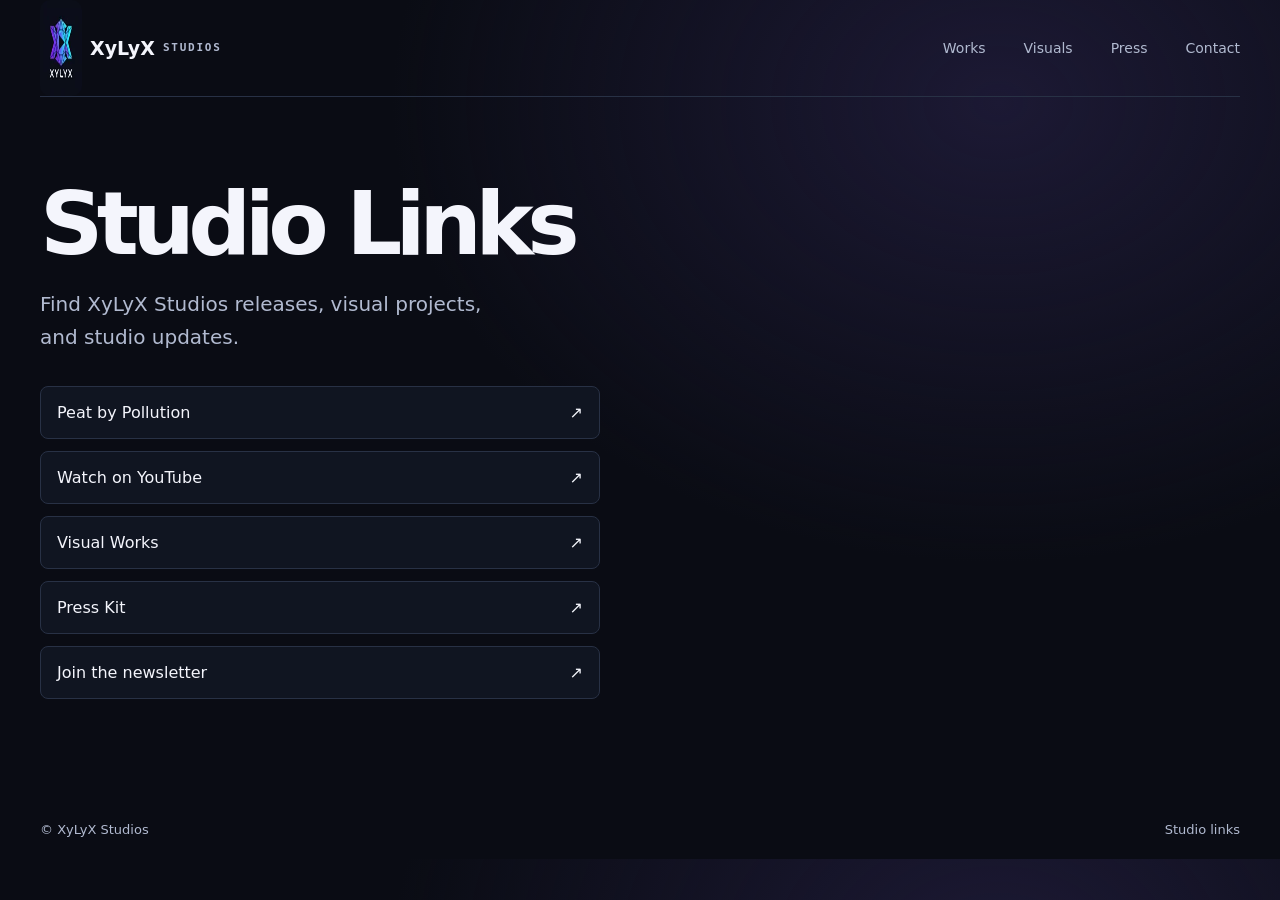
==== links/index.html @ 1aed5c3d "Add works, newsletter, press kit and studio links" ====
<!doctype html>
<html lang="en">
<head>
<meta charset="utf-8">
<meta name="viewport" content="width=device-width, initial-scale=1">
<title>Studio Links | XyLyX Studios</title>
<meta name="description" content="Find XyLyX Studios releases, visual projects, and studio updates.">
<link rel="canonical" href="https://xylyxstudios.com/links/">
<meta property="og:type" content="website">
<meta property="og:title" content="Studio Links | XyLyX Studios">
<meta property="og:description" content="Find XyLyX Studios releases, visual projects, and studio updates.">
<meta property="og:url" content="https://xylyxstudios.com/links/">
<meta property="og:image" content="https://xylyxstudios.com/assets/studio.jpg">
<meta name="twitter:card" content="summary_large_image">
<link rel="icon" href="/assets/logo.webp">
<link rel="stylesheet" href="/style.css">
</head>
<body>
<a class="skip" href="#main">Skip to content</a>
<header class="shell top"><a class="brand" href="/"><img src="/assets/logo.webp" width="96" height="96" alt="">XyLyX <span>STUDIOS</span></a><nav aria-label="Main navigation"><a href="/works/">Works</a><a href="/visuals/">Visuals</a><a href="/press/">Press</a><a href="/contact/">Contact</a></nav></header>
<main id="main" class="shell subpage">
<h1>Studio Links</h1>
<p class="lead">Find XyLyX Studios releases, visual projects, and studio updates.</p>
<ul class="link-list"><li><a href="/peat-by-pollution/">Peat by Pollution <span>↗</span></a></li><li><a href="https://youtu.be/Ekf4F988dWw">Watch on YouTube <span>↗</span></a></li><li><a href="/visuals/">Visual Works <span>↗</span></a></li><li><a href="/press/">Press Kit <span>↗</span></a></li><li><a href="/contact/#newsletter-email">Join the newsletter <span>↗</span></a></li></ul>
</main>
<footer class="shell footer"><span>© XyLyX Studios</span><a href="/links/">Studio links</a></footer>
</body>
</html>
---- style.css ----
:root{color-scheme:dark;--bg:#0a0c14;--panel:#101521;--text:#f4f5fc;--muted:#b1bad0;--line:#283145;--cyan:#64e8fa;--violet:#ae8aff;font-family:system-ui,sans-serif}*{box-sizing:border-box}body{margin:0;background:radial-gradient(ellipse at 78% 12%,#1c1934 0%,transparent 43%),var(--bg);color:var(--text)}a{color:inherit;text-decoration:none}a:focus-visible{outline:2px solid var(--cyan);outline-offset:5px}.shell{width:min(1200px,calc(100% - 72px));margin-inline:auto}.top,.footer,nav,.brand{display:flex;align-items:center}.top,.footer{justify-content:space-between;gap:18px}.top{min-height:86px;border-bottom:1px solid var(--line)}.brand{gap:8px;font-size:19px;font-weight:800}.brand img{width:42px;border-radius:10px}.brand span,.eyebrow,.hero-art span{font:600 11px/1.5 ui-monospace,monospace;letter-spacing:.16em}.brand span,nav,.footer,.hero-art span{color:var(--muted)}nav{gap:clamp(14px,3vw,38px);font-size:14px}.contact{border:1px solid var(--line);padding:9px 13px;border-radius:8px}.hero,.project,.split{display:grid;align-items:center;gap:clamp(22px,5vw,70px)}.hero{grid-template-columns:1fr 1.08fr;min-height:570px;padding-block:66px}.eyebrow{color:var(--cyan);margin:0 0 14px}.eyebrow i{display:inline-block;width:7px;height:7px;border-radius:50%;background:var(--cyan);margin-right:7px}h1,h2,h3,p{margin-top:0}h1{font-size:clamp(43px,6.3vw,94px);line-height:.96;letter-spacing:-.075em;margin-bottom:22px}h1 em{font-style:normal;color:var(--violet);background:linear-gradient(100deg,var(--violet),var(--cyan));background-clip:text;-webkit-text-fill-color:transparent}.lead,p{color:var(--muted);line-height:1.65}.lead{max-width:37ch;font-size:clamp(16px,2vw,20px)}.button{display:inline-flex;align-items:center;justify-content:space-between;gap:22px;border-radius:8px;padding:12px 17px;font-size:14px;font-weight:750}.primary{background:var(--cyan);color:#09101b}.secondary{border:1px solid var(--line)}.button:hover,.contact:hover{box-shadow:0 0 0 2px var(--violet)}.hero-art{position:relative;overflow:hidden;border-radius:17px;border:1px solid var(--line);box-shadow:0 22px 70px #0007}.hero-art img,.cover{display:block;width:100%;height:auto}.hero-art span{position:absolute;bottom:10px;left:14px}.work{padding:48px 0 72px;border-top:1px solid var(--line)}h2{font-size:clamp(32px,5vw,60px);letter-spacing:-.055em;line-height:1.05;margin-bottom:24px}.projects{display:grid;gap:20px}.project{grid-template-columns:1.1fr 1fr;overflow:hidden;border:1px solid var(--line);border-radius:16px;background:var(--panel)}.project-copy{padding:24px 26px 26px 0}.project h3{font-size:clamp(25px,4vw,48px);line-height:1;letter-spacing:-.05em;margin-bottom:12px}.split{grid-template-columns:1fr 1fr;border-top:1px solid var(--line);padding-block:52px}.split h2,.split p:last-child{margin-bottom:0}.contact-block{border-bottom:1px solid var(--line)}.mail{color:var(--cyan);font-weight:700;overflow-wrap:anywhere}.footer{padding-block:22px;font-size:13px}.skip{position:absolute;top:8px;left:8px;transform:translateY(-200%);background:var(--bg);padding:10px;z-index:2}.skip:focus{transform:none}@media(max-width:720px){.shell{width:calc(100% - 34px)}.top{min-height:67px}.brand span{display:none}.brand img{width:32px}.hero,.project,.split{grid-template-columns:1fr}.hero{padding-block:44px;min-height:auto}.project-copy{padding:0 19px 22px}.split{gap:15px;padding-block:38px}}@media(max-width:345px){nav{gap:10px}.contact{padding:6px}}

.subpage{padding-block:clamp(38px,7vw,85px)}.subpage h1{font-size:clamp(45px,7vw,88px)}.subpage .lead{margin-bottom:32px}.media-section,.signup{border-top:1px solid var(--line);padding-block:38px}.release-player{display:block;width:min(100%,800px);height:auto;aspect-ratio:16/9;border:0;background:var(--panel);margin-bottom:16px}.media-section a,.resource-list a,.signup-note a{text-decoration:underline;text-underline-offset:.2em}.signup form{max-width:560px}.signup label{display:block;margin-bottom:8px}.signup-row{display:flex;gap:10px;flex-wrap:wrap}.signup-row input{min-width:0;flex:1 1 220px;padding:12px;border:1px solid var(--line);border-radius:8px;background:var(--panel);font:inherit;color:var(--text)}.signup-row button{border:0;cursor:pointer}.signup-note{font-size:13px;margin-top:12px}.signup-row :focus-visible{outline:2px solid var(--cyan);outline-offset:3px}.resource-list,.link-list{padding:0;list-style:none}.resource-list li+li{margin-top:12px}.link-list{max-width:560px;display:grid;gap:12px}.link-list a{display:flex;justify-content:space-between;border:1px solid var(--line);border-radius:8px;padding:16px;background:var(--panel)}.link-list a:hover{border-color:var(--cyan)}@media(max-width:560px){.top{flex-wrap:wrap;gap:8px;padding-block:10px}.top nav{width:100%;justify-content:space-between}.top nav a{padding-block:7px}}
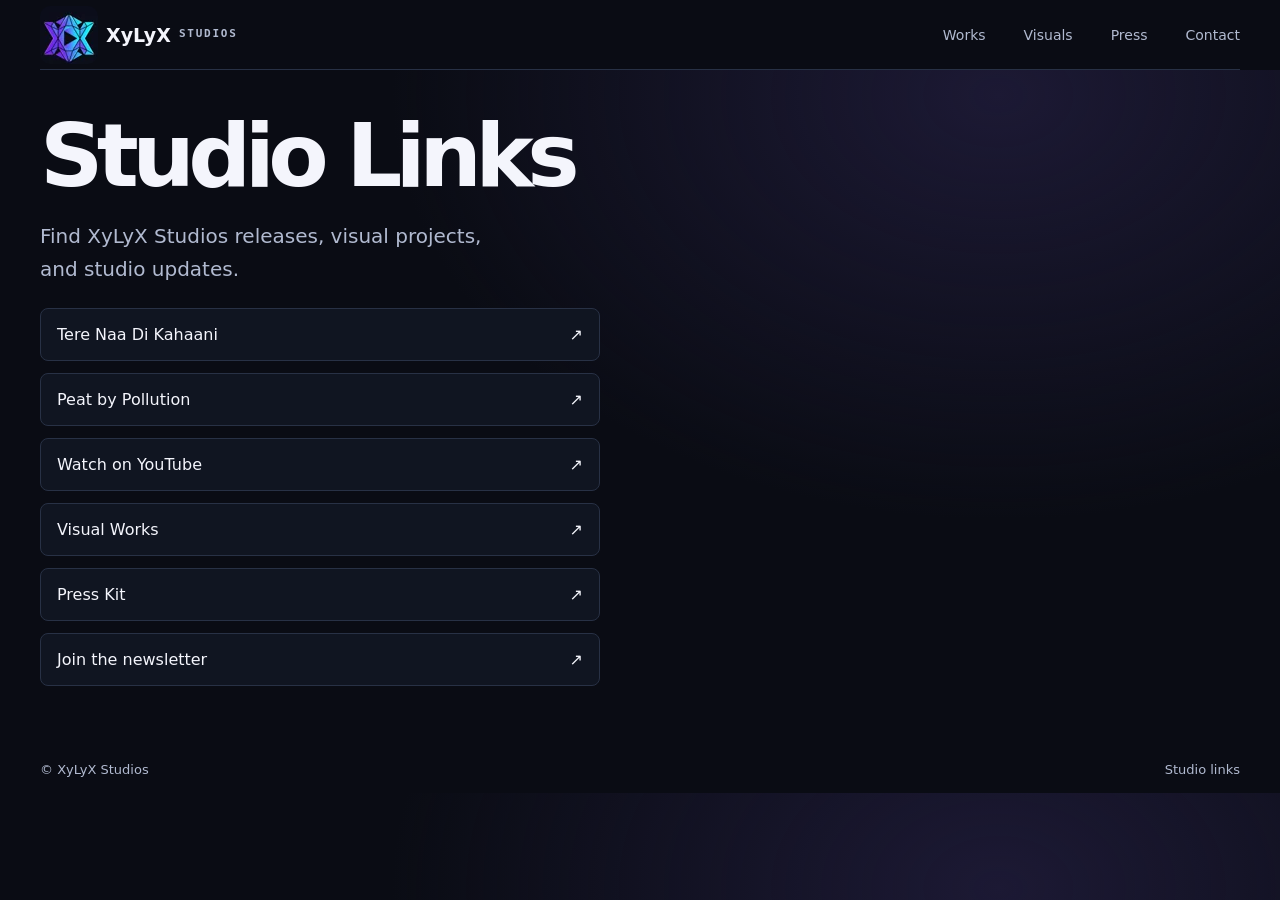
==== commit b31fccd0: "Publish Tere Naa Di Kahaani release" ====
--- a/links/index.html
+++ b/links/index.html
@@ -21,7 +21,7 @@
 <main id="main" class="shell subpage">
 <h1>Studio Links</h1>
 <p class="lead">Find XyLyX Studios releases, visual projects, and studio updates.</p>
-<ul class="link-list"><li><a href="/peat-by-pollution/">Peat by Pollution <span>↗</span></a></li><li><a href="https://youtu.be/Ekf4F988dWw">Watch on YouTube <span>↗</span></a></li><li><a href="/visuals/">Visual Works <span>↗</span></a></li><li><a href="/press/">Press Kit <span>↗</span></a></li><li><a href="/contact/#newsletter-email">Join the newsletter <span>↗</span></a></li></ul>
+<ul class="link-list"><li><a href="/tere-naa-di-kahaani/">Tere Naa Di Kahaani <span>↗</span></a></li><li><a href="/peat-by-pollution/">Peat by Pollution <span>↗</span></a></li><li><a href="https://youtu.be/Ekf4F988dWw">Watch on YouTube <span>↗</span></a></li><li><a href="/visuals/">Visual Works <span>↗</span></a></li><li><a href="/press/">Press Kit <span>↗</span></a></li><li><a href="/contact/#newsletter-email">Join the newsletter <span>↗</span></a></li></ul>
 </main>
 <footer class="shell footer"><span>© XyLyX Studios</span><a href="/links/">Studio links</a></footer>
 </body>
--- a/style.css
+++ b/style.css
@@ -1,3 +1,25 @@
-:root{color-scheme:dark;--bg:#0a0c14;--panel:#101521;--text:#f4f5fc;--muted:#b1bad0;--line:#283145;--cyan:#64e8fa;--violet:#ae8aff;font-family:system-ui,sans-serif}*{box-sizing:border-box}body{margin:0;background:radial-gradient(ellipse at 78% 12%,#1c1934 0%,transparent 43%),var(--bg);color:var(--text)}a{color:inherit;text-decoration:none}a:focus-visible{outline:2px solid var(--cyan);outline-offset:5px}.shell{width:min(1200px,calc(100% - 72px));margin-inline:auto}.top,.footer,nav,.brand{display:flex;align-items:center}.top,.footer{justify-content:space-between;gap:18px}.top{min-height:86px;border-bottom:1px solid var(--line)}.brand{gap:8px;font-size:19px;font-weight:800}.brand img{width:42px;border-radius:10px}.brand span,.eyebrow,.hero-art span{font:600 11px/1.5 ui-monospace,monospace;letter-spacing:.16em}.brand span,nav,.footer,.hero-art span{color:var(--muted)}nav{gap:clamp(14px,3vw,38px);font-size:14px}.contact{border:1px solid var(--line);padding:9px 13px;border-radius:8px}.hero,.project,.split{display:grid;align-items:center;gap:clamp(22px,5vw,70px)}.hero{grid-template-columns:1fr 1.08fr;min-height:570px;padding-block:66px}.eyebrow{color:var(--cyan);margin:0 0 14px}.eyebrow i{display:inline-block;width:7px;height:7px;border-radius:50%;background:var(--cyan);margin-right:7px}h1,h2,h3,p{margin-top:0}h1{font-size:clamp(43px,6.3vw,94px);line-height:.96;letter-spacing:-.075em;margin-bottom:22px}h1 em{font-style:normal;color:var(--violet);background:linear-gradient(100deg,var(--violet),var(--cyan));background-clip:text;-webkit-text-fill-color:transparent}.lead,p{color:var(--muted);line-height:1.65}.lead{max-width:37ch;font-size:clamp(16px,2vw,20px)}.button{display:inline-flex;align-items:center;justify-content:space-between;gap:22px;border-radius:8px;padding:12px 17px;font-size:14px;font-weight:750}.primary{background:var(--cyan);color:#09101b}.secondary{border:1px solid var(--line)}.button:hover,.contact:hover{box-shadow:0 0 0 2px var(--violet)}.hero-art{position:relative;overflow:hidden;border-radius:17px;border:1px solid var(--line);box-shadow:0 22px 70px #0007}.hero-art img,.cover{display:block;width:100%;height:auto}.hero-art span{position:absolute;bottom:10px;left:14px}.work{padding:48px 0 72px;border-top:1px solid var(--line)}h2{font-size:clamp(32px,5vw,60px);letter-spacing:-.055em;line-height:1.05;margin-bottom:24px}.projects{display:grid;gap:20px}.project{grid-template-columns:1.1fr 1fr;overflow:hidden;border:1px solid var(--line);border-radius:16px;background:var(--panel)}.project-copy{padding:24px 26px 26px 0}.project h3{font-size:clamp(25px,4vw,48px);line-height:1;letter-spacing:-.05em;margin-bottom:12px}.split{grid-template-columns:1fr 1fr;border-top:1px solid var(--line);padding-block:52px}.split h2,.split p:last-child{margin-bottom:0}.contact-block{border-bottom:1px solid var(--line)}.mail{color:var(--cyan);font-weight:700;overflow-wrap:anywhere}.footer{padding-block:22px;font-size:13px}.skip{position:absolute;top:8px;left:8px;transform:translateY(-200%);background:var(--bg);padding:10px;z-index:2}.skip:focus{transform:none}@media(max-width:720px){.shell{width:calc(100% - 34px)}.top{min-height:67px}.brand span{display:none}.brand img{width:32px}.hero,.project,.split{grid-template-columns:1fr}.hero{padding-block:44px;min-height:auto}.project-copy{padding:0 19px 22px}.split{gap:15px;padding-block:38px}}@media(max-width:345px){nav{gap:10px}.contact{padding:6px}}
+:root{color-scheme:dark;--bg:#0a0c14;--panel:#101521;--text:#f4f5fc;--muted:#b1bad0;--line:#283145;--cyan:#64e8fa;--violet:#ae8aff;font-family:system-ui,sans-serif}*{box-sizing:border-box}body{margin:0;background:radial-gradient(ellipse at 78% 12%,#1c1934 0%,transparent 43%),var(--bg);color:var(--text)}a{color:inherit;text-decoration:none}a:focus-visible{outline:2px solid var(--cyan);outline-offset:5px}.shell{width:min(1200px,calc(100% - 72px));margin-inline:auto}.top,.footer,nav,.brand{display:flex;align-items:center}.top,.footer{justify-content:space-between;gap:18px}.top{min-height:86px;border-bottom:1px solid var(--line)}.brand{gap:8px;font-size:19px;font-weight:800}.brand img{display:block;flex:none;width:58px;height:58px;object-fit:none;object-position:center 24%;border-radius:10px}.brand span,.eyebrow,.hero-art span{font:600 11px/1.5 ui-monospace,monospace;letter-spacing:.16em}.brand span,nav,.footer,.hero-art span{color:var(--muted)}nav{gap:clamp(14px,3vw,38px);font-size:14px}.contact{border:1px solid var(--line);padding:9px 13px;border-radius:8px}.hero,.project,.split{display:grid;align-items:center;gap:clamp(22px,5vw,70px)}.hero{grid-template-columns:1fr 1.08fr;min-height:570px;padding-block:66px}.eyebrow{color:var(--cyan);margin:0 0 14px}.eyebrow i{display:inline-block;width:7px;height:7px;border-radius:50%;background:var(--cyan);margin-right:7px}h1,h2,h3,p{margin-top:0}h1{font-size:clamp(43px,6.3vw,94px);line-height:.96;letter-spacing:-.075em;margin-bottom:22px}h1 em{font-style:normal;color:var(--violet);background:linear-gradient(100deg,var(--violet),var(--cyan));background-clip:text;-webkit-text-fill-color:transparent}.lead,p{color:var(--muted);line-height:1.65}.lead{max-width:37ch;font-size:clamp(16px,2vw,20px)}.button{display:inline-flex;align-items:center;justify-content:space-between;gap:22px;border-radius:8px;padding:12px 17px;font-size:14px;font-weight:750}.primary{background:var(--cyan);color:#09101b}.secondary{border:1px solid var(--line)}.button:hover,.contact:hover{box-shadow:0 0 0 2px var(--violet)}.hero-art{position:relative;overflow:hidden;border-radius:17px;border:1px solid var(--line);box-shadow:0 22px 70px #0007}.hero-art img,.cover{display:block;width:100%;height:auto}.hero-art span{position:absolute;bottom:10px;left:14px}.work{padding:48px 0 72px;border-top:1px solid var(--line)}h2{font-size:clamp(32px,5vw,60px);letter-spacing:-.055em;line-height:1.05;margin-bottom:24px}.projects{display:grid;gap:20px}.project{grid-template-columns:1.1fr 1fr;overflow:hidden;border:1px solid var(--line);border-radius:16px;background:var(--panel)}.project-copy{padding:24px 26px 26px 0}.project h3{font-size:clamp(25px,4vw,48px);line-height:1;letter-spacing:-.05em;margin-bottom:12px}.split{grid-template-columns:1fr 1fr;border-top:1px solid var(--line);padding-block:52px}.split h2,.split p:last-child{margin-bottom:0}.contact-block{border-bottom:1px solid var(--line)}.mail{color:var(--cyan);font-weight:700;overflow-wrap:anywhere}.footer{padding-block:22px;font-size:13px}.skip{position:absolute;top:8px;left:8px;transform:translateY(-200%);background:var(--bg);padding:10px;z-index:2}.skip:focus{transform:none}@media(max-width:720px){.shell{width:calc(100% - 34px)}.top{min-height:67px}.brand span{display:none}.brand img{width:54px;height:54px}.hero,.project,.split{grid-template-columns:1fr}.hero{padding-block:44px;min-height:auto}.project-copy{padding:0 19px 22px}.split{gap:15px;padding-block:38px}}@media(max-width:345px){nav{gap:10px}.contact{padding:6px}}
 
 .subpage{padding-block:clamp(38px,7vw,85px)}.subpage h1{font-size:clamp(45px,7vw,88px)}.subpage .lead{margin-bottom:32px}.media-section,.signup{border-top:1px solid var(--line);padding-block:38px}.release-player{display:block;width:min(100%,800px);height:auto;aspect-ratio:16/9;border:0;background:var(--panel);margin-bottom:16px}.media-section a,.resource-list a,.signup-note a{text-decoration:underline;text-underline-offset:.2em}.signup form{max-width:560px}.signup label{display:block;margin-bottom:8px}.signup-row{display:flex;gap:10px;flex-wrap:wrap}.signup-row input{min-width:0;flex:1 1 220px;padding:12px;border:1px solid var(--line);border-radius:8px;background:var(--panel);font:inherit;color:var(--text)}.signup-row button{border:0;cursor:pointer}.signup-note{font-size:13px;margin-top:12px}.signup-row :focus-visible{outline:2px solid var(--cyan);outline-offset:3px}.resource-list,.link-list{padding:0;list-style:none}.resource-list li+li{margin-top:12px}.link-list{max-width:560px;display:grid;gap:12px}.link-list a{display:flex;justify-content:space-between;border:1px solid var(--line);border-radius:8px;padding:16px;background:var(--panel)}.link-list a:hover{border-color:var(--cyan)}@media(max-width:560px){.top{flex-wrap:wrap;gap:8px;padding-block:10px}.top nav{width:100%;justify-content:space-between}.top nav a{padding-block:7px}}
+
+/* Keep navigation visible and leave room for in-page links. */
+html { scroll-padding-top: 125px; }
+.top {
+  position: sticky;
+  top: 0;
+  z-index: 10;
+  min-height: 70px;
+  background: var(--bg);
+  box-shadow: 0 0 0 100vmax var(--bg);
+  clip-path: inset(0 -100vmax);
+}
+.skip { position: fixed; z-index: 11; }
+.hero { min-height: 0; padding-block: clamp(30px, 4vw, 52px); }
+.work { padding-block: 30px 42px; }
+.split, .media-section, .signup { padding-block: clamp(22px, 3vw, 34px); }
+.subpage { padding-block: clamp(25px, 4vw, 44px); }
+.subpage .lead { margin-bottom: 22px; }
+.footer { padding-block: 16px; }
+@media (max-width: 560px) {
+  .top { padding-block: 5px; gap: 2px; }
+}
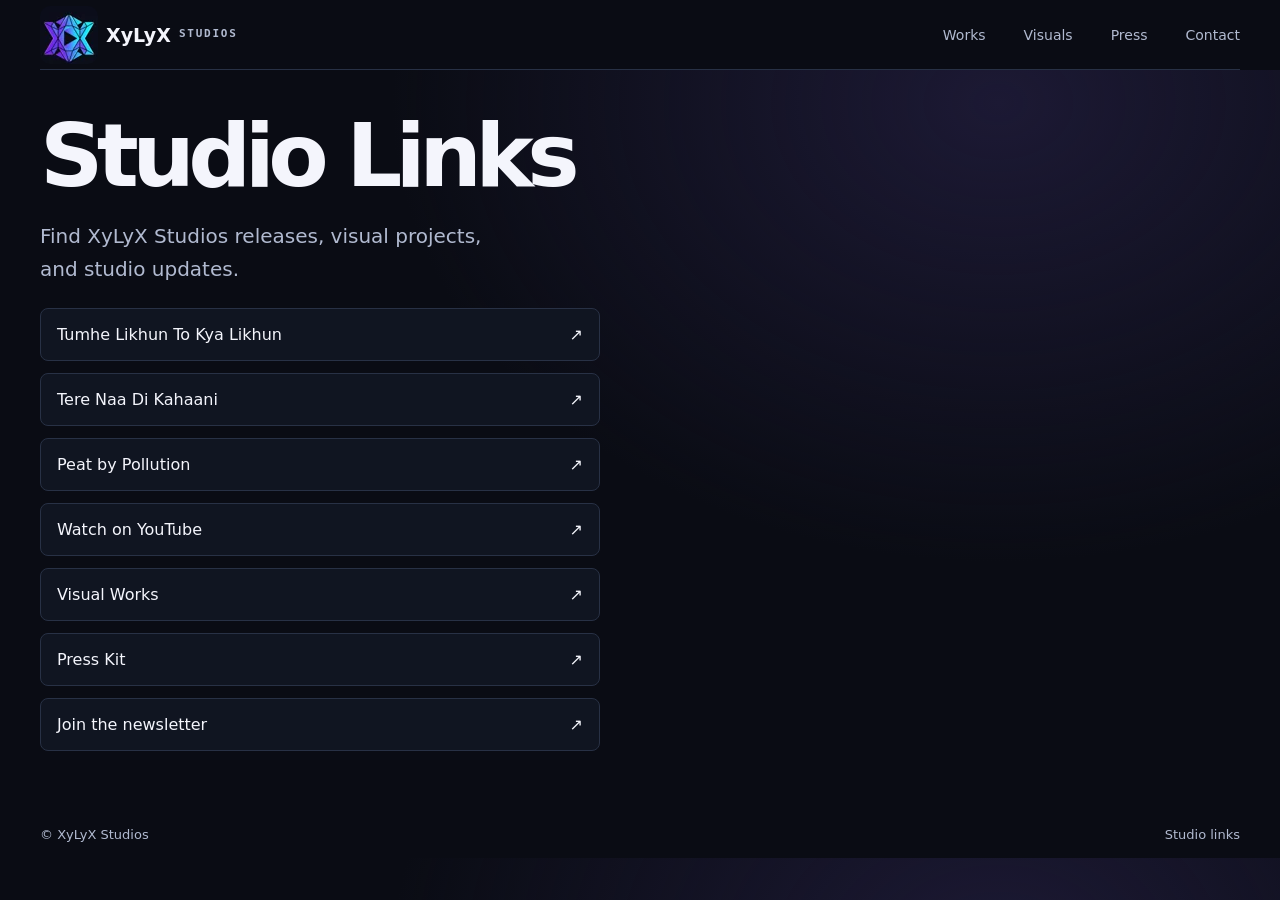
==== commit 1d7fc21c: "Publish Tumhe Likhun To Kya Likhun release" ====
--- a/links/index.html
+++ b/links/index.html
@@ -1,28 +1,28 @@
-<!doctype html>
-<html lang="en">
-<head>
-<meta charset="utf-8">
-<meta name="viewport" content="width=device-width, initial-scale=1">
-<title>Studio Links | XyLyX Studios</title>
-<meta name="description" content="Find XyLyX Studios releases, visual projects, and studio updates.">
-<link rel="canonical" href="https://xylyxstudios.com/links/">
-<meta property="og:type" content="website">
-<meta property="og:title" content="Studio Links | XyLyX Studios">
-<meta property="og:description" content="Find XyLyX Studios releases, visual projects, and studio updates.">
-<meta property="og:url" content="https://xylyxstudios.com/links/">
-<meta property="og:image" content="https://xylyxstudios.com/assets/studio.jpg">
-<meta name="twitter:card" content="summary_large_image">
-<link rel="icon" href="/assets/logo.webp">
-<link rel="stylesheet" href="/style.css">
-</head>
-<body>
-<a class="skip" href="#main">Skip to content</a>
-<header class="shell top"><a class="brand" href="/"><img src="/assets/logo.webp" width="96" height="96" alt="">XyLyX <span>STUDIOS</span></a><nav aria-label="Main navigation"><a href="/works/">Works</a><a href="/visuals/">Visuals</a><a href="/press/">Press</a><a href="/contact/">Contact</a></nav></header>
-<main id="main" class="shell subpage">
-<h1>Studio Links</h1>
-<p class="lead">Find XyLyX Studios releases, visual projects, and studio updates.</p>
-<ul class="link-list"><li><a href="/tere-naa-di-kahaani/">Tere Naa Di Kahaani <span>↗</span></a></li><li><a href="/peat-by-pollution/">Peat by Pollution <span>↗</span></a></li><li><a href="https://youtu.be/Ekf4F988dWw">Watch on YouTube <span>↗</span></a></li><li><a href="/visuals/">Visual Works <span>↗</span></a></li><li><a href="/press/">Press Kit <span>↗</span></a></li><li><a href="/contact/#newsletter-email">Join the newsletter <span>↗</span></a></li></ul>
-</main>
-<footer class="shell footer"><span>© XyLyX Studios</span><a href="/links/">Studio links</a></footer>
-</body>
-</html>
+<!doctype html>
+<html lang="en">
+<head>
+<meta charset="utf-8">
+<meta name="viewport" content="width=device-width, initial-scale=1">
+<title>Studio Links | XyLyX Studios</title>
+<meta name="description" content="Find XyLyX Studios releases, visual projects, and studio updates.">
+<link rel="canonical" href="https://xylyxstudios.com/links/">
+<meta property="og:type" content="website">
+<meta property="og:title" content="Studio Links | XyLyX Studios">
+<meta property="og:description" content="Find XyLyX Studios releases, visual projects, and studio updates.">
+<meta property="og:url" content="https://xylyxstudios.com/links/">
+<meta property="og:image" content="https://xylyxstudios.com/assets/studio.jpg">
+<meta name="twitter:card" content="summary_large_image">
+<link rel="icon" href="/assets/logo.webp">
+<link rel="stylesheet" href="/style.css">
+</head>
+<body>
+<a class="skip" href="#main">Skip to content</a>
+<header class="shell top"><a class="brand" href="/"><img src="/assets/logo.webp" width="96" height="96" alt="">XyLyX <span>STUDIOS</span></a><nav aria-label="Main navigation"><a href="/works/">Works</a><a href="/visuals/">Visuals</a><a href="/press/">Press</a><a href="/contact/">Contact</a></nav></header>
+<main id="main" class="shell subpage">
+<h1>Studio Links</h1>
+<p class="lead">Find XyLyX Studios releases, visual projects, and studio updates.</p>
+<ul class="link-list"><li><a href="/tumhe-likhun-to-kya-likhun/">Tumhe Likhun To Kya Likhun <span>↗</span></a></li><li><a href="/tere-naa-di-kahaani/">Tere Naa Di Kahaani <span>↗</span></a></li><li><a href="/peat-by-pollution/">Peat by Pollution <span>↗</span></a></li><li><a href="https://youtu.be/Ekf4F988dWw">Watch on YouTube <span>↗</span></a></li><li><a href="/visuals/">Visual Works <span>↗</span></a></li><li><a href="/press/">Press Kit <span>↗</span></a></li><li><a href="/contact/#newsletter-email">Join the newsletter <span>↗</span></a></li></ul>
+</main>
+<footer class="shell footer"><span>© XyLyX Studios</span><a href="/links/">Studio links</a></footer>
+</body>
+</html>
